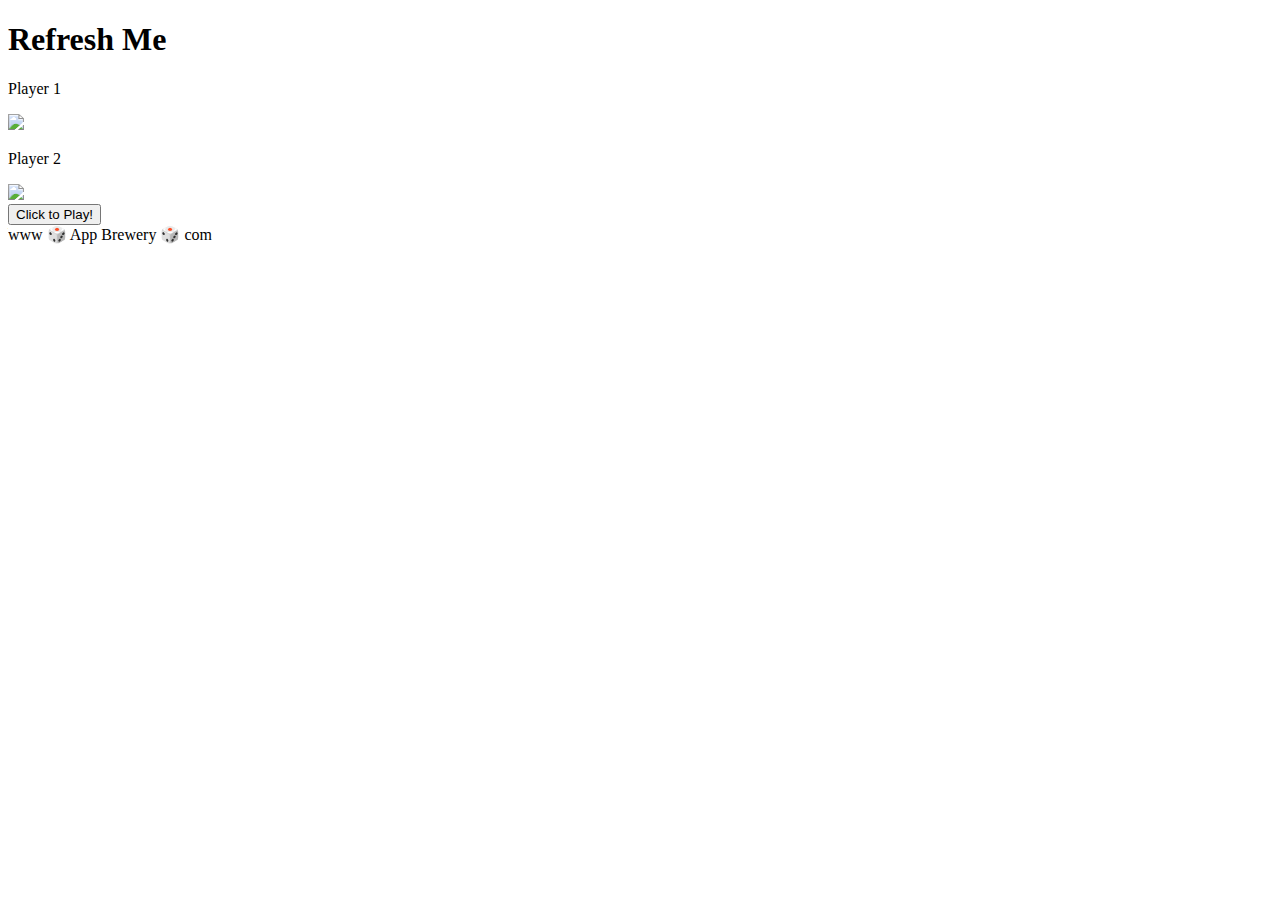
==== dicee.html @ 93a0586a "Add dicee.html" ====
<!DOCTYPE html>
<html lang="en" dir="ltr">
  <head>
    <meta charset="utf-8" />
    <title>Dicee</title>
    <link rel="stylesheet" href="styles.css" />
    <link
      href="https://fonts.googleapis.com/css?family=Indie+Flower|Lobster"
      rel="stylesheet"
    />
  </head>
  <body>
    <div class="container">
      <h1>Refresh Me</h1>

      <div class="dice">
        <p>Player 1</p>
        <img class="img1" src="./images/dice6.png" />
      </div>

      <div class="dice">
        <p>Player 2</p>
        <img class="img2" src="./images/dice6.png" />
      </div>
      <div class="button-container">
        <button class="btn">Click to Play!</button>
      </div>
    </div>

    <footer>www 🎲 App Brewery 🎲 com</footer>
    <script src="index.js"></script>
  </body>
</html>
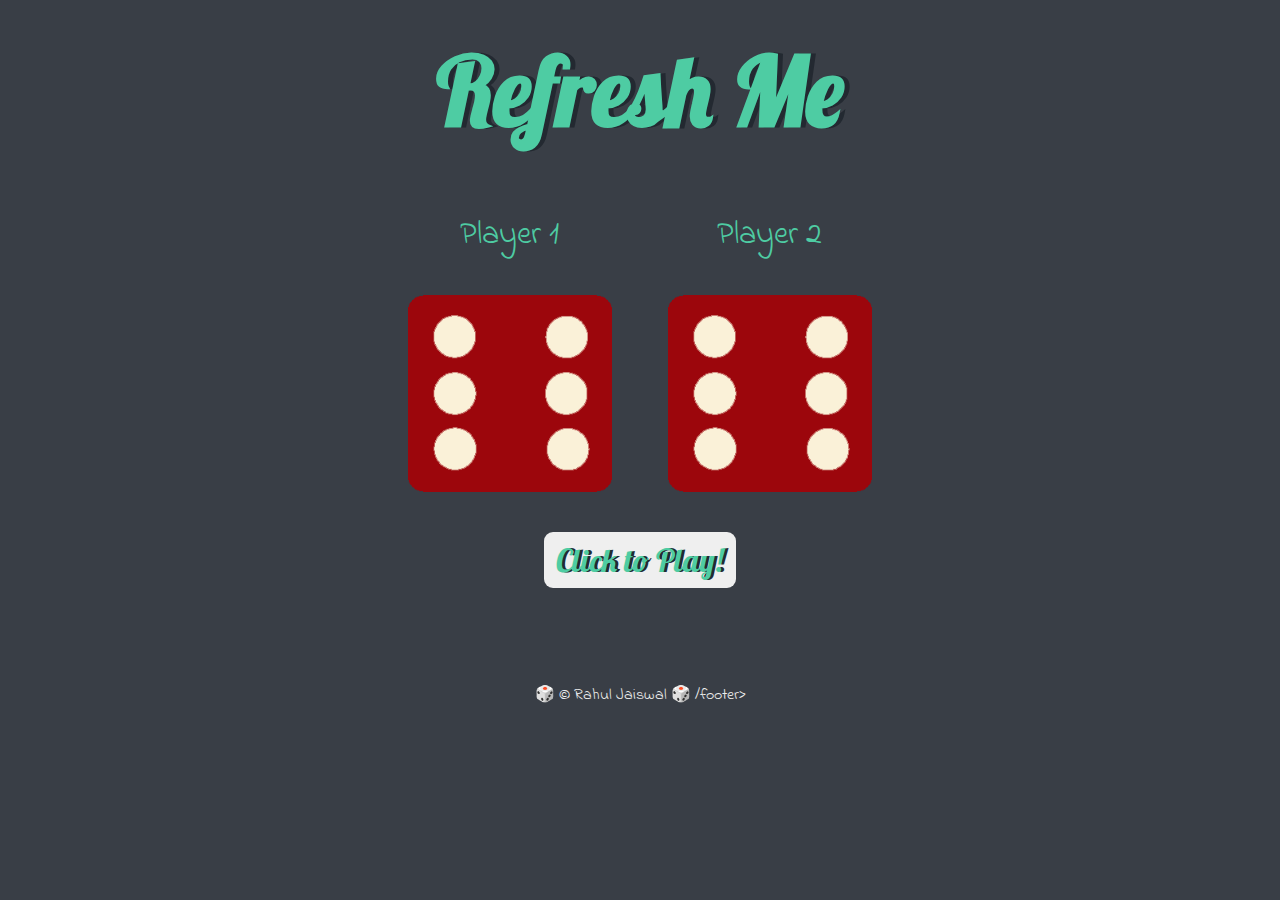
==== commit 1d32d05d: "Update footer" ====
--- a/dicee.html
+++ b/dicee.html
@@ -27,7 +27,7 @@
       </div>
     </div>
 
-    <footer>www 🎲 App Brewery 🎲 com</footer>
+    <footer> 🎲 © Rahul Jaiswal 🎲 /footer>
     <script src="index.js"></script>
   </body>
 </html>
--- a/styles.css
+++ b/styles.css
@@ -0,0 +1,53 @@
+.container {
+  width: 70%;
+  margin: auto;
+  text-align: center;
+}
+
+.dice {
+  text-align: center;
+  display: inline-block;
+}
+
+body {
+  background-color: #393e46;
+}
+
+h1 {
+  margin: 30px;
+  font-family: "Lobster", cursive;
+  text-shadow: 5px 0 #232931;
+  font-size: 6rem;
+  color: #4ecca3;
+}
+button {
+  cursor: pointer;
+  margin: 2rem 0;
+  font-family: "Lobster", cursive;
+  text-shadow: 3px 0 #232931;
+  font-size: 2rem;
+  color: #4ecca3;
+  padding: 0.5rem 0.8rem;
+  border: none;
+  border-radius: 9px;
+  transition: 100ms ease-in;
+}
+button:active {
+  transform: scale(0.9);
+}
+p {
+  font-size: 2rem;
+  color: #4ecca3;
+  font-family: "Indie Flower", cursive;
+}
+
+img {
+  width: 80%;
+}
+
+footer {
+  margin-top: 5%;
+  color: #eeeeee;
+  text-align: center;
+  font-family: "Indie Flower", cursive;
+}
